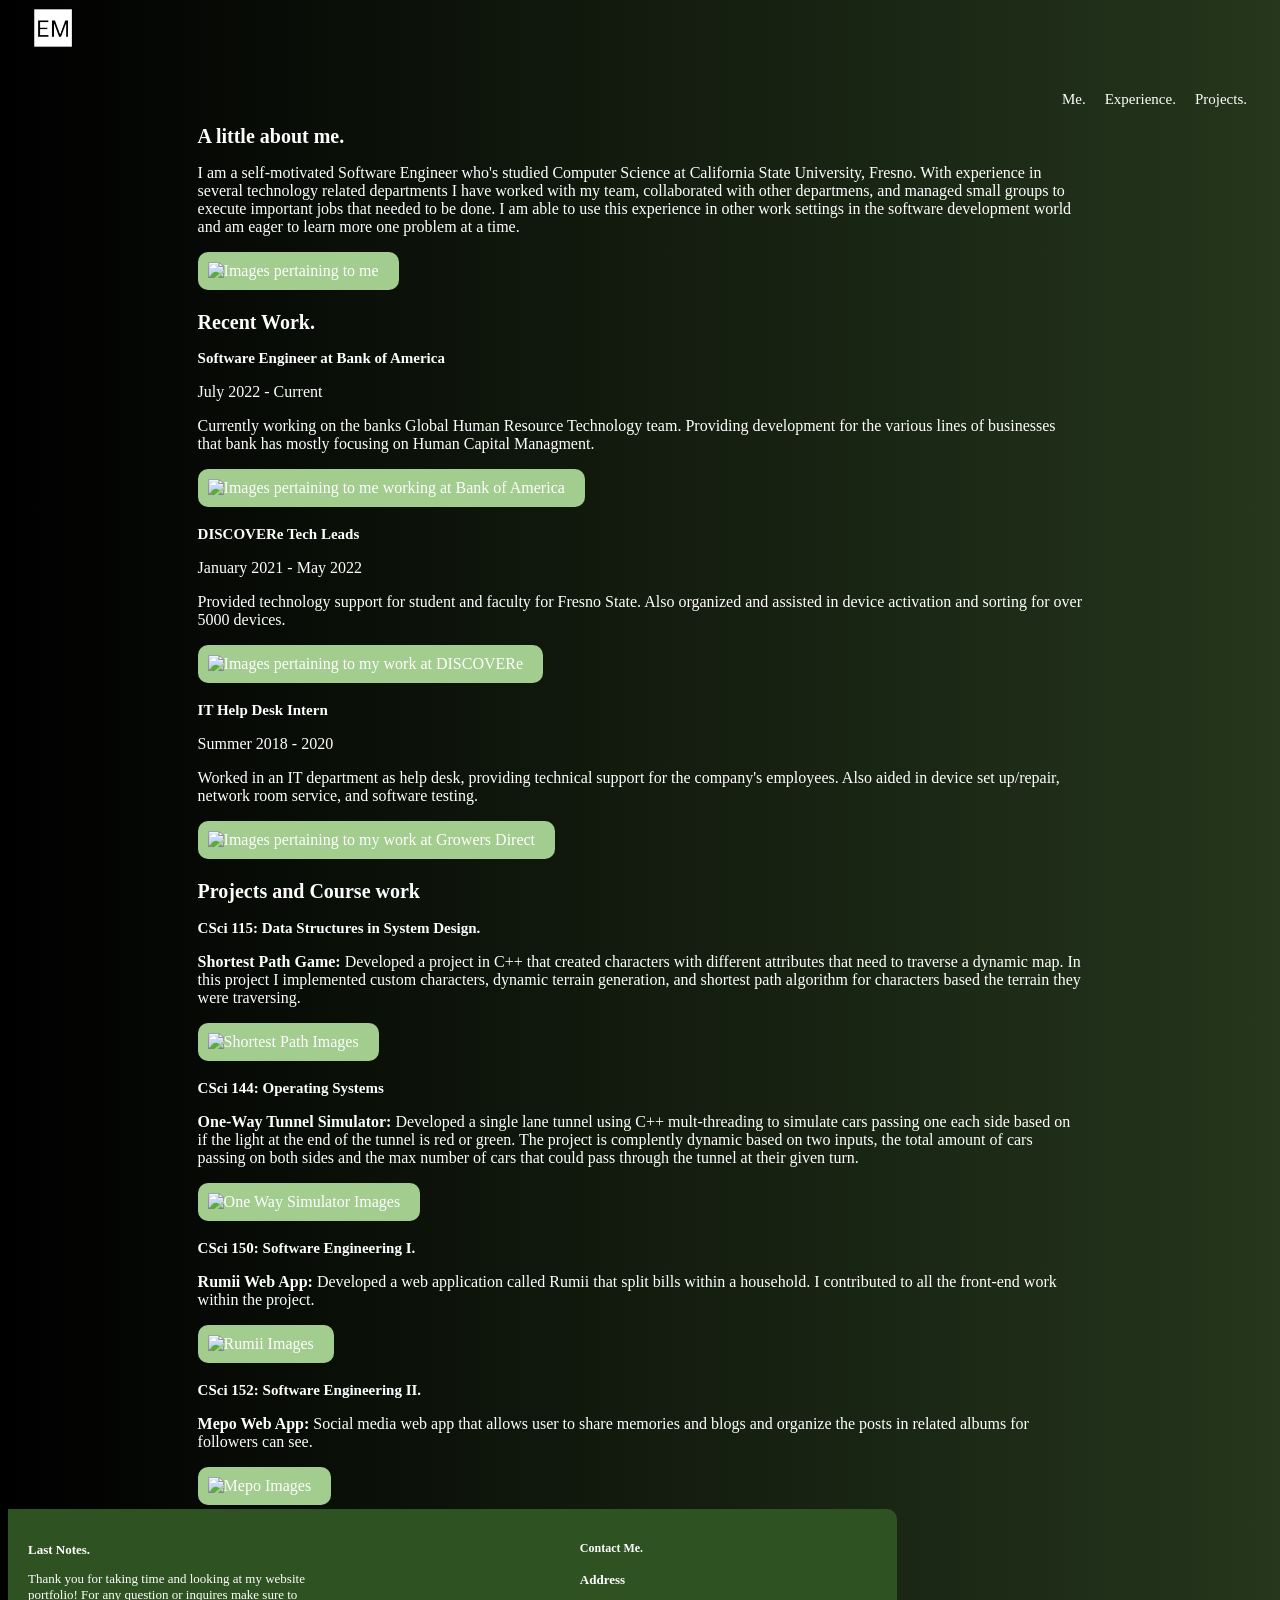
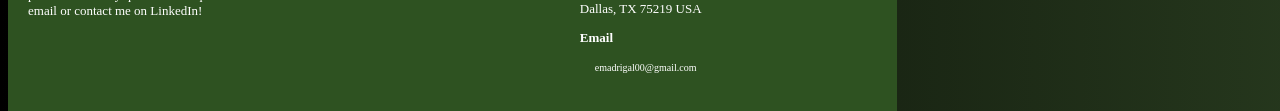
==== main.html @ a4c6789b "changing information and structure of the page" ====
<!Doctype HTML>
<html>
    <head>
        <link rel="stylesheet" href="mystyle.css">
    </head>

    <body>
        <!-- Header Portion w/ navigation-->
        <header>
            <img src = "images/EM.png" alt ="my logo"/>
            <!--    <h1>Evan Madrigal</h1>  -->
                <nav> 
                        <a href="me">Me.</a>
                        <a href="experience">Experience.</a>
                        <a href="projects">Projects.</a>
                </nav>     
        </header>
        <!-- Body of the page containing my prev/current job experience and projects-->
        <div class = "container">
            
            <section id = "me">
                <h2 > A little about me.</h2>
                <p>I am a self-motivated Software Engineer who's studied Computer Science at California State University, Fresno. With experience in several technology related departments I have
                    worked with my team, collaborated with other departmens, and managed small groups to execute important jobs that needed to be done. I am able to use
                    this experience in other work settings in the software development world and am eager to learn more one problem at a time.
                 </p>
                 <div class="image-container">
                    <img src="" alt="Images pertaining to me">
                </div>
            </section>

            <section id = "experience">
                <h2> Recent Work. </h2>
                    <h3>Software Engineer at Bank of America</h3>
                    <p>July 2022 - Current</p>
                    <p> Currently working on the banks Global Human Resource Technology team. Providing development for the various lines of businesses that bank has mostly focusing on 
                            Human Capital Managment.  </p>

                    <div class="image-container">
                        <img src="" alt="Images pertaining to me working at Bank of America">
                    </div>

                    <h3>DISCOVERe Tech Leads</h3>
                    <p>January 2021 - May 2022</p>
                    <p>Provided technology support for student and faculty for Fresno State. Also organized and assisted in device activation and sorting for over 5000 devices.</p>
                    <div class="image-container">
                        <img src="" alt="Images pertaining to my work at DISCOVERe">
                    </div>

                    <h3>IT Help Desk Intern</h3>
                    <p>Summer 2018 - 2020</p>
                    <p>Worked in an IT department as help desk, providing technical support for the company's employees. Also aided in device set up/repair, network room service, and software testing.</p>
                    <div class="image-container">
                        <img src="" alt="Images pertaining to my work at Growers Direct">
                    </div>
                </ul>
            </section>

            <section id = "projects">
                <h2> Projects and Course work</h2>
                <section> 
                    <h3>CSci 115: Data Structures in System Design.</h3>
                    <p><strong>Shortest Path Game:</strong> Developed a project in C++ that created characters with different attributes that need to traverse a dynamic map.
                    In this project I implemented custom characters, dynamic terrain generation, and shortest path algorithm for characters based
                    the terrain they were traversing.</p>
                    <div class="image-container">
                        <img src="" alt="Shortest Path Images">
                    </div>
                </section>

                <section>
                    <h3>CSci 144: Operating Systems</h3>
                    <p> <strong>One-Way Tunnel Simulator:</strong> Developed a single lane tunnel using C++ mult-threading to simulate cars passing one each side based on if the light at the end of
                    the tunnel is red or green. The project is complently dynamic based on two inputs, the total amount of cars passing on both sides
                    and the max number of cars that could pass through the tunnel at their given turn.</p>
                    <div class="image-container">
                        <img src="" alt="One Way Simulator Images">
                    </div>
                </section>

                <section>
                    <h3>CSci 150: Software Engineering I.</h3>
                    <p><strong>Rumii Web App:</strong> Developed a web application called Rumii that split bills within a household. I contributed to all the front-end work within the project.</p>
                    <div class="image-container">
                        <img src="" alt="Rumii Images">
                    </div>
                </section>
                
                <section> 
                    <h3>CSci 152: Software Engineering II.</h3>
                    <p><strong>Mepo Web App:</strong> Social media web app that allows user to share memories and blogs and organize the posts in related albums for followers can see.</p>
                    <div class="image-container">
                        <img src="" alt="Mepo Images">  
                    </div>
                </section>
            </section>

        </div>
        <!-- Footer section containing last notes and my ways of contacts -->
        <footer>
            <section class = "footer-info">
                <h3 style="font-size: 13px;">Last Notes.</h3>
                <p style="font-size: 13px;"> Thank you for taking time and looking at my website portfolio! For any question or inquires make sure to email or contact me on LinkedIn!</p>
            </section>

            <section class = "footer-info">
                <h3  style="font-size: 12px;">Contact Me.</h3>
                <dl>
                    <p style="font-size: 13px;"><strong>Address</strong></p>
                    <p style="font-size: 13px;">Dallas, TX 75219 USA</p>
                    <p style="font-size: 13px;"><strong>Email</strong></p>
                    <p style="font-size: 13px;"><a style="font-size: 10px;" href="#">emadrigal00@gmail.com</a></p>
                </dl>
                <!--
                    <ul class="icons">
                    <li><a href="#" class="icon brands fa-github alt"><span class="label">GitHub</span></a></li>
                    <li><a href="#" class="icon brands fa-linkedin alt"><span class="label">LinkedIn</span></a></li>
                    </ul>
                 -->   
            </section>
        </footer>
    </body>
</html>
---- mystyle.css ----
h1
{
    
    font-family: Georgia, 'Times New Roman', Times;
    font-size: 30px;
    font-weight: 100;
    
    display: inline-block;
    margin: 0;
    text-align: center;
}

h2
{
    font-size: 20px;
}

h3
{
    font-size: 15px;
}

header
{
    padding-left: 25px;
    padding-right: 25px; 
    display: flex;
    height: 100px;
}

.container
{
    width: 70%;
    margin: 0 auto;
}

img
{
    height: 40px;
    width: 40px;
    
    float: left;
    margin-right: 10px;
}

body {
    background: linear-gradient(to right, black, #4A6D39);
    background-size: 200% 100%;
    color: white;
    font-family: Georgia, 'Times New Roman', Times, serif;

    /*animation: gradient 10s ease infinite;*/
  }

@keyframes gradient {
    0% {
      background-position: 0% 50%;
    }
    50% {
      background-position: 100% 50%;
    }
    100% {
      background-position: 0% 50%;
    }
  }
a
{
    margin-left: 15px;
    text-decoration: none;
    font-size: 15px;
    color: white;
}

footer {
    display: flex;
    justify-content: space-between;
    background-color: #2E5221;
    padding: 20px;
    border-radius: 0 10px 0 0;
    float: left;

  }

nav
{
    float: right;
    margin-left: auto;
    margin-top: auto;
}

.footer-info{
    width: 35%;
}

.image-container {
  background-color: #A2CD8F;
  padding: 10px;
  display: inline-block;
  border-radius: 10px;
}

.image-container img {
  display: block;
  width: 100%;
  height: auto;
}


dt, dd{
    font-size: 10px;
}
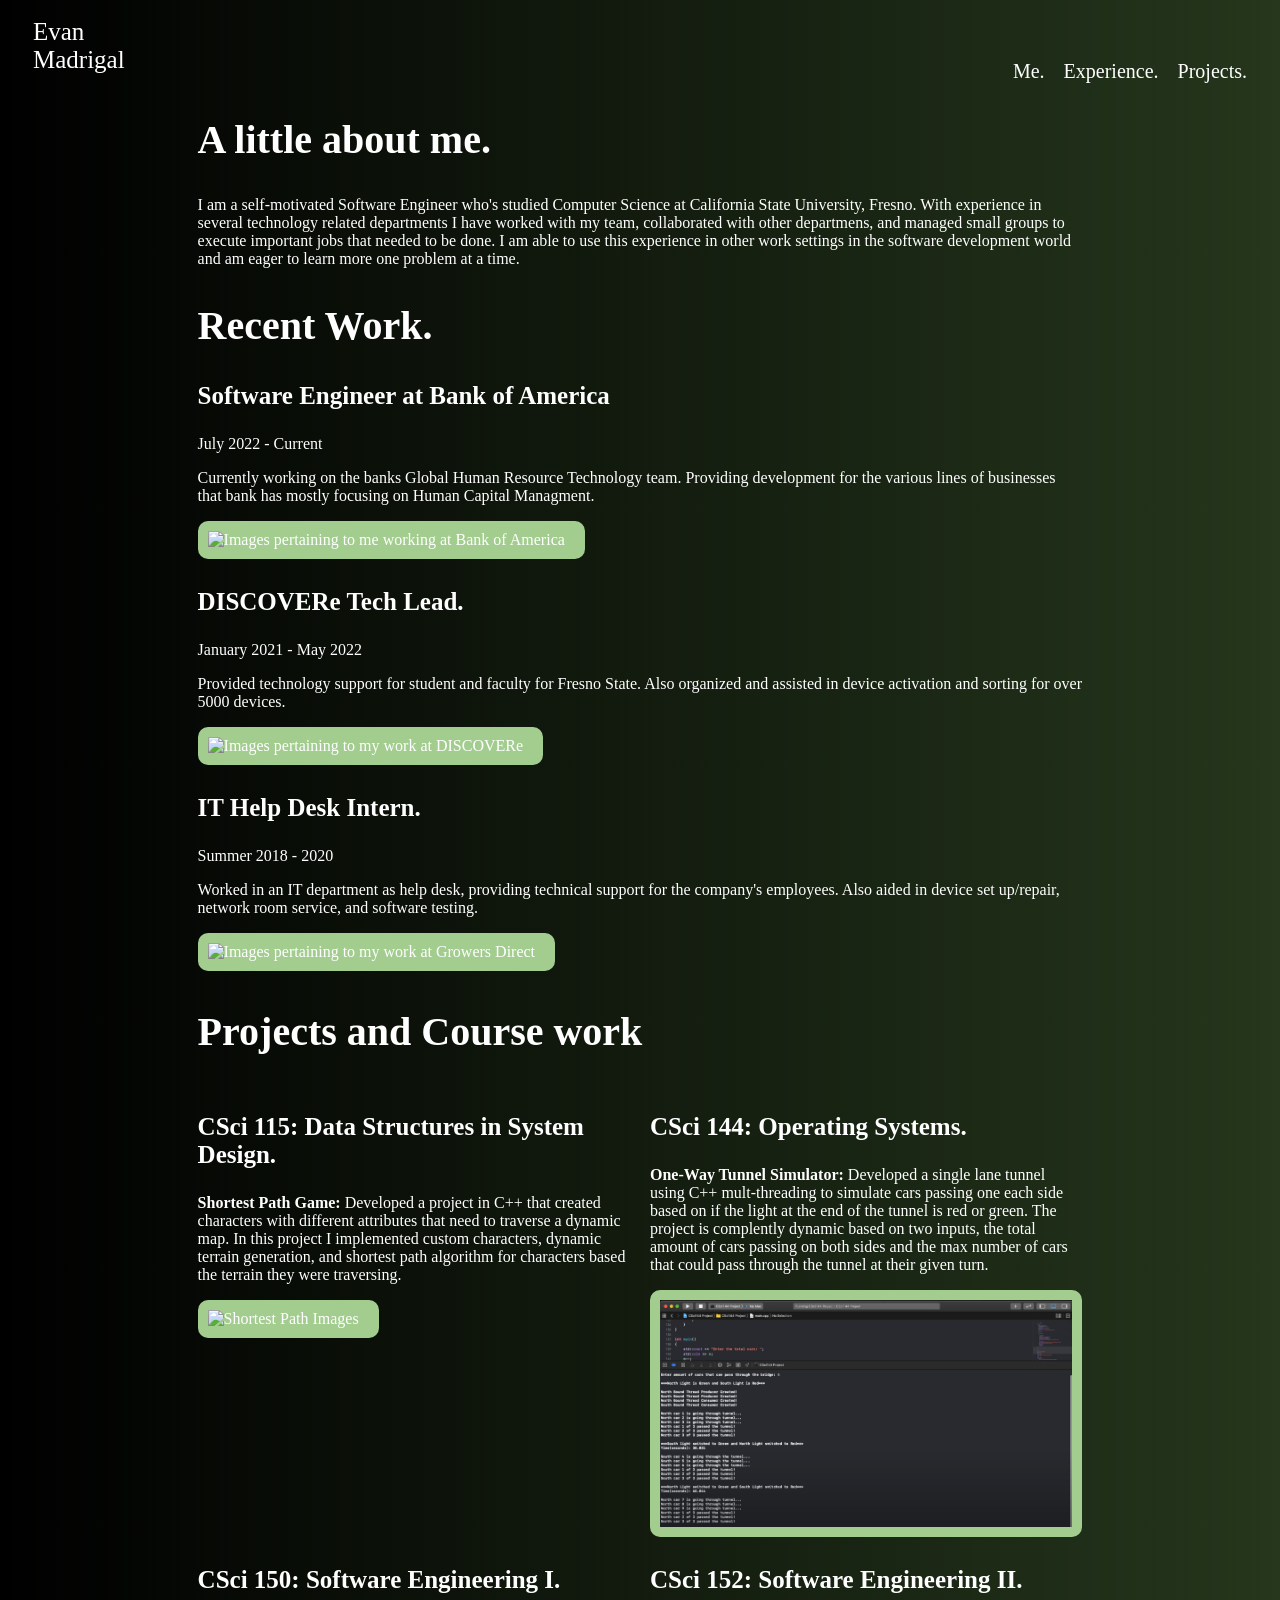
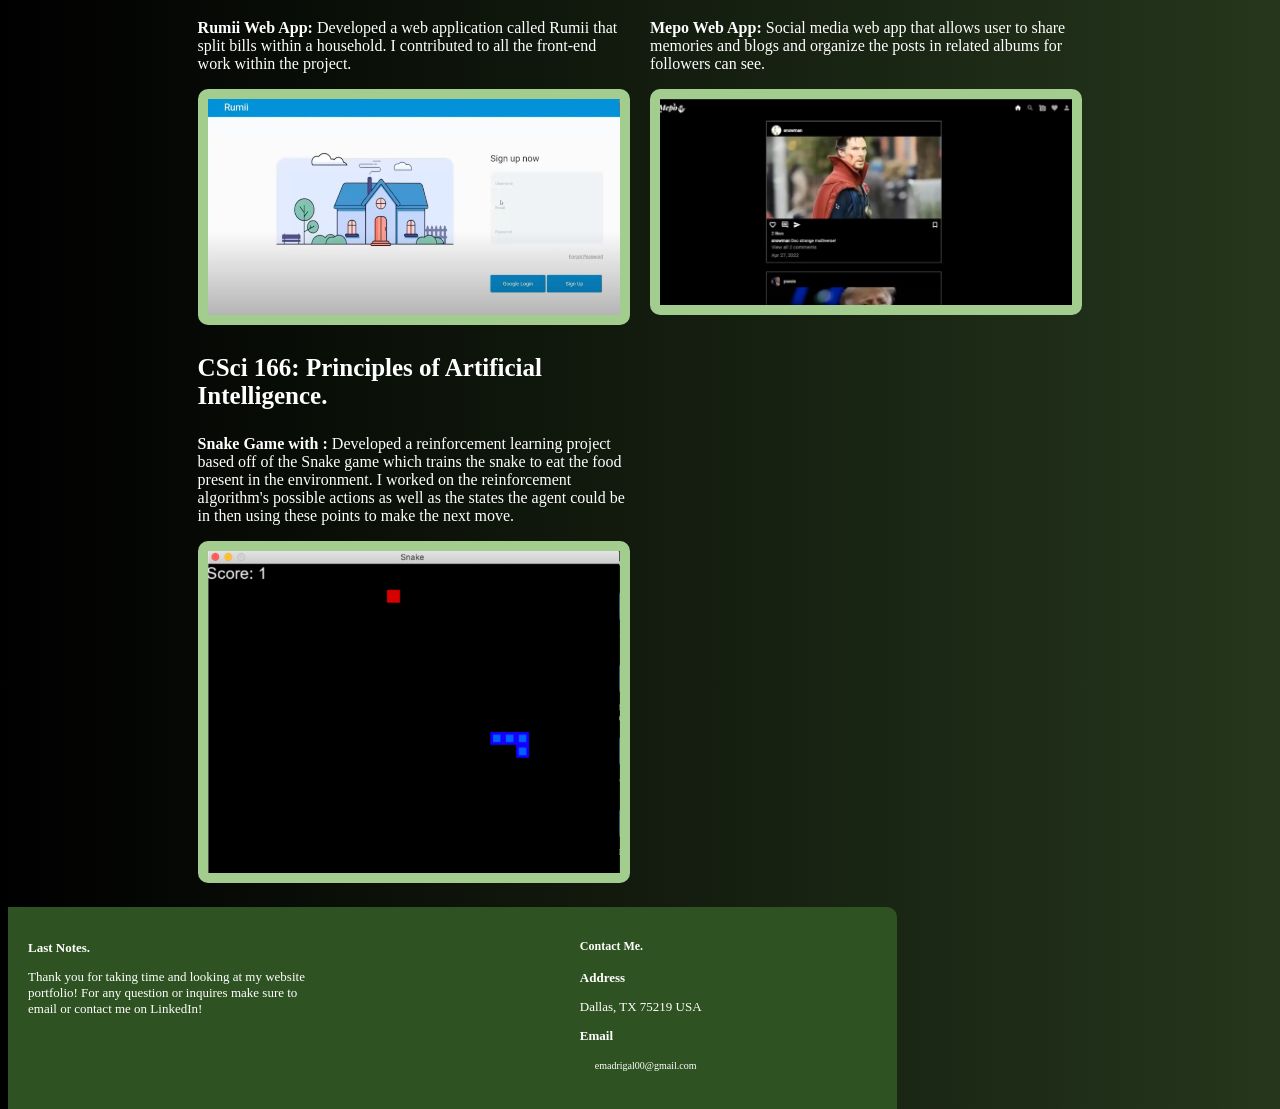
==== commit 75b9fe73: "Restructed and added images also fixed the header and footer" ====
--- a/main.html
+++ b/main.html
@@ -7,7 +7,10 @@
     <body>
         <!-- Header Portion w/ navigation-->
         <header>
-            <img src = "images/EM.png" alt ="my logo"/>
+            <div class="name-Header">
+                <h1 class="first-name">Evan</h1>
+                <h1 class="last-name">Madrigal</h1>
+            </div>
             <!--    <h1>Evan Madrigal</h1>  -->
                 <nav> 
                         <a href="me">Me.</a>
@@ -24,9 +27,11 @@
                     worked with my team, collaborated with other departmens, and managed small groups to execute important jobs that needed to be done. I am able to use
                     this experience in other work settings in the software development world and am eager to learn more one problem at a time.
                  </p>
+                 <!--
                  <div class="image-container">
                     <img src="" alt="Images pertaining to me">
                 </div>
+                -->
             </section>
 
             <section id = "experience">
@@ -40,14 +45,14 @@
                         <img src="" alt="Images pertaining to me working at Bank of America">
                     </div>
 
-                    <h3>DISCOVERe Tech Leads</h3>
+                    <h3>DISCOVERe Tech Lead.</h3>
                     <p>January 2021 - May 2022</p>
                     <p>Provided technology support for student and faculty for Fresno State. Also organized and assisted in device activation and sorting for over 5000 devices.</p>
                     <div class="image-container">
                         <img src="" alt="Images pertaining to my work at DISCOVERe">
                     </div>
 
-                    <h3>IT Help Desk Intern</h3>
+                    <h3>IT Help Desk Intern.</h3>
                     <p>Summer 2018 - 2020</p>
                     <p>Worked in an IT department as help desk, providing technical support for the company's employees. Also aided in device set up/repair, network room service, and software testing.</p>
                     <div class="image-container">
@@ -58,41 +63,64 @@
 
             <section id = "projects">
                 <h2> Projects and Course work</h2>
-                <section> 
-                    <h3>CSci 115: Data Structures in System Design.</h3>
-                    <p><strong>Shortest Path Game:</strong> Developed a project in C++ that created characters with different attributes that need to traverse a dynamic map.
-                    In this project I implemented custom characters, dynamic terrain generation, and shortest path algorithm for characters based
-                    the terrain they were traversing.</p>
-                    <div class="image-container">
-                        <img src="" alt="Shortest Path Images">
-                    </div>
-                </section>
 
-                <section>
-                    <h3>CSci 144: Operating Systems</h3>
-                    <p> <strong>One-Way Tunnel Simulator:</strong> Developed a single lane tunnel using C++ mult-threading to simulate cars passing one each side based on if the light at the end of
-                    the tunnel is red or green. The project is complently dynamic based on two inputs, the total amount of cars passing on both sides
-                    and the max number of cars that could pass through the tunnel at their given turn.</p>
-                    <div class="image-container">
-                        <img src="" alt="One Way Simulator Images">
-                    </div>
-                </section>
+                <div class = "sec-Container"> 
+                    <section class = "left-Sec"> 
+                        <h3>CSci 115: Data Structures in System Design.</h3>
+                        <p><strong>Shortest Path Game:</strong> Developed a project in C++ that created characters with different attributes that need to traverse a dynamic map.
+                        In this project I implemented custom characters, dynamic terrain generation, and shortest path algorithm for characters based
+                        the terrain they were traversing.</p>
+                        <div class="image-container">
+                            <img src="images/115ShortestPath.png" alt="Shortest Path Images">
+                        </div>
+                    </section>
 
-                <section>
-                    <h3>CSci 150: Software Engineering I.</h3>
-                    <p><strong>Rumii Web App:</strong> Developed a web application called Rumii that split bills within a household. I contributed to all the front-end work within the project.</p>
-                    <div class="image-container">
-                        <img src="" alt="Rumii Images">
-                    </div>
-                </section>
-                
-                <section> 
-                    <h3>CSci 152: Software Engineering II.</h3>
-                    <p><strong>Mepo Web App:</strong> Social media web app that allows user to share memories and blogs and organize the posts in related albums for followers can see.</p>
-                    <div class="image-container">
-                        <img src="" alt="Mepo Images">  
-                    </div>
-                </section>
+                    <section class = right-Sec>
+                        <h3>CSci 144: Operating Systems.</h3>
+                        <p> <strong>One-Way Tunnel Simulator:</strong> Developed a single lane tunnel using C++ mult-threading to simulate cars passing one each side based on if the light at the end of
+                        the tunnel is red or green. The project is complently dynamic based on two inputs, the total amount of cars passing on both sides
+                        and the max number of cars that could pass through the tunnel at their given turn.</p>
+                        <div class="image-container">
+                            <img src="images/144TrafficThread.png" alt="One Way Simulator Images">
+                        </div>
+                    </section>
+                </div>
+
+
+                <div class = "sec-Container">
+                    <section class = "left-Sec">
+                        <h3>CSci 150: Software Engineering I.</h3>
+                        <p><strong>Rumii Web App:</strong> Developed a web application called Rumii that split bills within a household. I contributed to all the front-end work within the project.</p>
+                        <div class="image-container">
+                            <img src="images/150RumiiWeb.png" alt="Rumii Images">
+                        </div>
+                    </section>
+                    
+                    <section class = "right-Sec"> 
+                        <h3>CSci 152: Software Engineering II.</h3>
+                        <p><strong>Mepo Web App:</strong> Social media web app that allows user to share memories and blogs and organize the posts in related albums for followers can see.</p>
+                        <div class="image-container">
+                            <img src="images/152MepoWeb.png" alt="Mepo Images">  
+                        </div>
+                    </section>
+                </div>
+
+
+                <div class = "sec-Container">
+                    <section class = "left-Sec">
+                        <h3>CSci 166: Principles of Artificial Intelligence.</h3>
+                        <p><strong>Snake Game with :</strong> Developed a reinforcement learning project based off of the Snake game which trains the snake to eat the food present in the environment. I worked on the reinforcement algorithm's possible actions as well as the states the agent could be in then using these points to make the next move. </p>
+                        <div class="image-container">
+                            <img src="images/166SnakeAI.png" alt="Rumii Images">
+                        </div>
+                    </section>
+
+                    <section class = "right-Sec"> 
+                        <h3></h3>
+                        <p><strong></strong> </p>
+                        
+                    </section>
+                </div>
             </section>
 
         </div>
--- a/mystyle.css
+++ b/mystyle.css
@@ -1,8 +1,63 @@
+/* Header/Background Info Code */
+header
+{
+    padding-left: 25px;
+    padding-right: 25px; 
+    display: flex;
+    height: 75px;
+}
+
+.name-Header {
+  display: flex;
+  flex-direction: column;
+  justify-content: center;
+  align-items: flex-start;
+}
+
+.first-name {
+  margin: 0;
+}
+
+.last-name {
+  margin: 0;
+}
+
+a
+{
+    margin-left: 15px;
+    text-decoration: none;
+    font-size: 20px;
+    color: white;
+}
+
+nav
+{
+    float: right;
+    margin-left: auto;
+    margin-top: auto;
+}
+
+footer {
+  display: flex;
+  justify-content: space-between;
+  background-color: #2E5221;
+  padding: 20px;
+  margin-top: 20px;
+  border-radius: 0 10px 0 0;
+  float: left;
+
+}
+
+.footer-info{
+  width: 35%;
+}
+
+/* Heading Titles Code */
 h1
 {
     
     font-family: Georgia, 'Times New Roman', Times;
-    font-size: 30px;
+    font-size: 25px;
     font-weight: 100;
     
     display: inline-block;
@@ -12,28 +67,43 @@
 
 h2
 {
-    font-size: 20px;
+    font-size: 40px;
 }
 
 h3
 {
-    font-size: 15px;
+    font-size: 25px;
 }
 
-header
-{
-    padding-left: 25px;
-    padding-right: 25px; 
-    display: flex;
-    height: 100px;
-}
-
+/*Container and Section Code */
 .container
 {
     width: 70%;
     margin: 0 auto;
 }
 
+.sec-Container
+{
+  display: flex;
+  align-items: stretch;
+}
+
+.left-Sec {
+  float: left;
+  width: 50%;
+  flex: 1;
+  margin-right: 10px;
+}
+
+.right-Sec {
+  float: right;
+  width: 50%;
+  flex: 1;
+  margin-left: 10px;
+}
+
+
+/* Image Code*/
 img
 {
     height: 40px;
@@ -43,6 +113,20 @@
     margin-right: 10px;
 }
 
+.image-container {
+  background-color: #A2CD8F;
+  padding: 10px;
+  display: inline-block;
+  border-radius: 10px;
+}
+
+.image-container img {
+  display: block;
+  width: 100%;
+  height: auto;
+}
+
+/*background Code */
 body {
     background: linear-gradient(to right, black, #4A6D39);
     background-size: 200% 100%;
@@ -63,49 +147,3 @@
       background-position: 0% 50%;
     }
   }
-a
-{
-    margin-left: 15px;
-    text-decoration: none;
-    font-size: 15px;
-    color: white;
-}
-
-footer {
-    display: flex;
-    justify-content: space-between;
-    background-color: #2E5221;
-    padding: 20px;
-    border-radius: 0 10px 0 0;
-    float: left;
-
-  }
-
-nav
-{
-    float: right;
-    margin-left: auto;
-    margin-top: auto;
-}
-
-.footer-info{
-    width: 35%;
-}
-
-.image-container {
-  background-color: #A2CD8F;
-  padding: 10px;
-  display: inline-block;
-  border-radius: 10px;
-}
-
-.image-container img {
-  display: block;
-  width: 100%;
-  height: auto;
-}
-
-
-dt, dd{
-    font-size: 10px;
-}
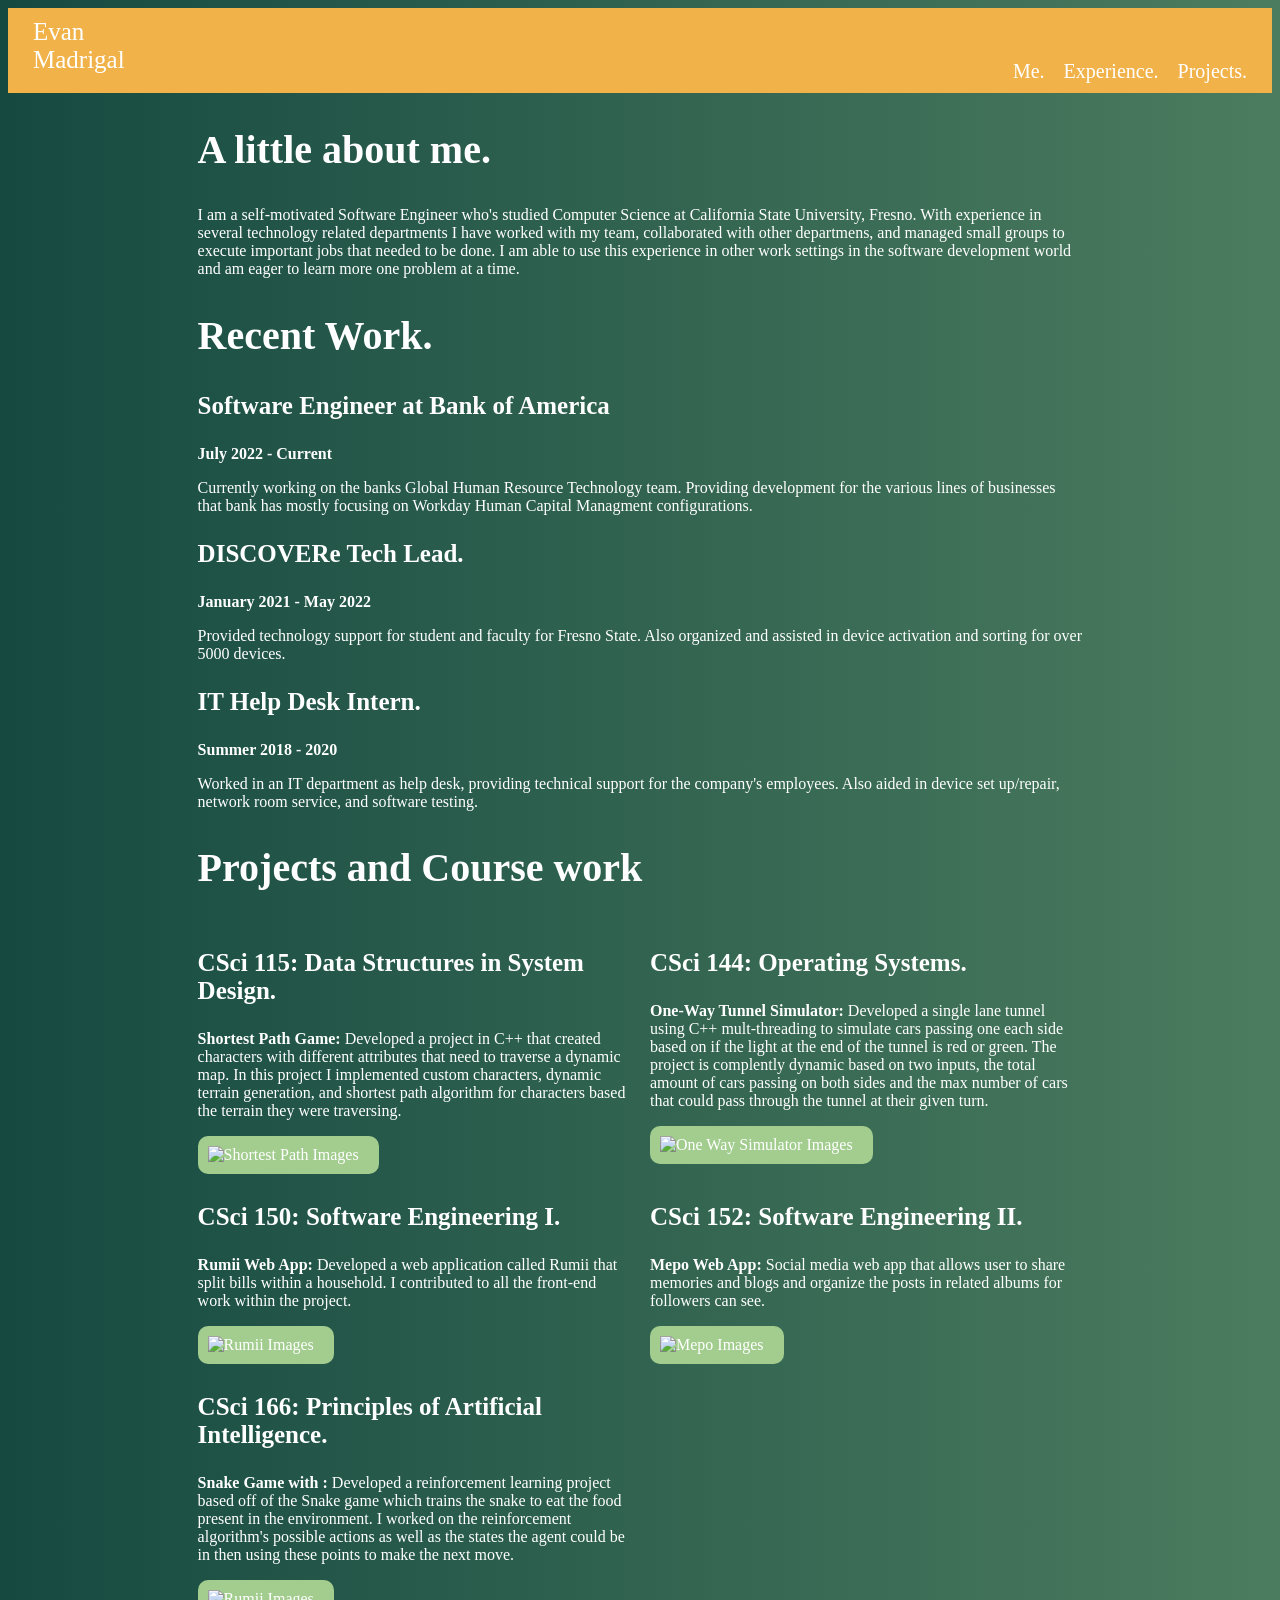
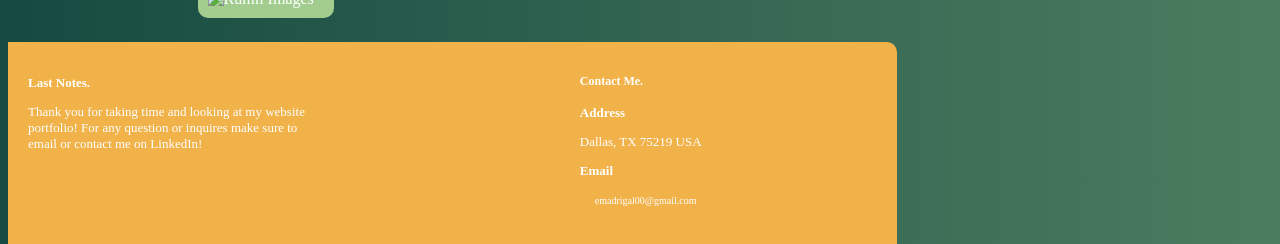
==== commit ca65913e: "Site Changes/Files changes" ====
--- a/main.html
+++ b/main.html
@@ -37,28 +37,18 @@
             <section id = "experience">
                 <h2> Recent Work. </h2>
                     <h3>Software Engineer at Bank of America</h3>
-                    <p>July 2022 - Current</p>
+                    <p><strong> July 2022 - Current</strong></p>
                     <p> Currently working on the banks Global Human Resource Technology team. Providing development for the various lines of businesses that bank has mostly focusing on 
-                            Human Capital Managment.  </p>
-
-                    <div class="image-container">
-                        <img src="" alt="Images pertaining to me working at Bank of America">
-                    </div>
+                    Workday Human Capital Managment configurations.  </p>
+        
 
                     <h3>DISCOVERe Tech Lead.</h3>
-                    <p>January 2021 - May 2022</p>
+                    <p><strong> January 2021 - May 2022 </strong></p>
                     <p>Provided technology support for student and faculty for Fresno State. Also organized and assisted in device activation and sorting for over 5000 devices.</p>
-                    <div class="image-container">
-                        <img src="" alt="Images pertaining to my work at DISCOVERe">
-                    </div>
-
+                
                     <h3>IT Help Desk Intern.</h3>
-                    <p>Summer 2018 - 2020</p>
+                    <p><strong> Summer 2018 - 2020 </strong></p>
                     <p>Worked in an IT department as help desk, providing technical support for the company's employees. Also aided in device set up/repair, network room service, and software testing.</p>
-                    <div class="image-container">
-                        <img src="" alt="Images pertaining to my work at Growers Direct">
-                    </div>
-                </ul>
             </section>
 
             <section id = "projects">
--- a/mystyle.css
+++ b/mystyle.css
@@ -5,6 +5,8 @@
     padding-right: 25px; 
     display: flex;
     height: 75px;
+    background-color: #F1B24A;
+    padding-bottom: 10px;
 }
 
 .name-Header {
@@ -40,7 +42,7 @@
 footer {
   display: flex;
   justify-content: space-between;
-  background-color: #2E5221;
+  background-color: #F1B24A;
   padding: 20px;
   margin-top: 20px;
   border-radius: 0 10px 0 0;
@@ -128,8 +130,8 @@
 
 /*background Code */
 body {
-    background: linear-gradient(to right, black, #4A6D39);
-    background-size: 200% 100%;
+    background: linear-gradient(to right, #164A41, #9DC88D);
+    background-size: 250% 100%;
     color: white;
     font-family: Georgia, 'Times New Roman', Times, serif;
 
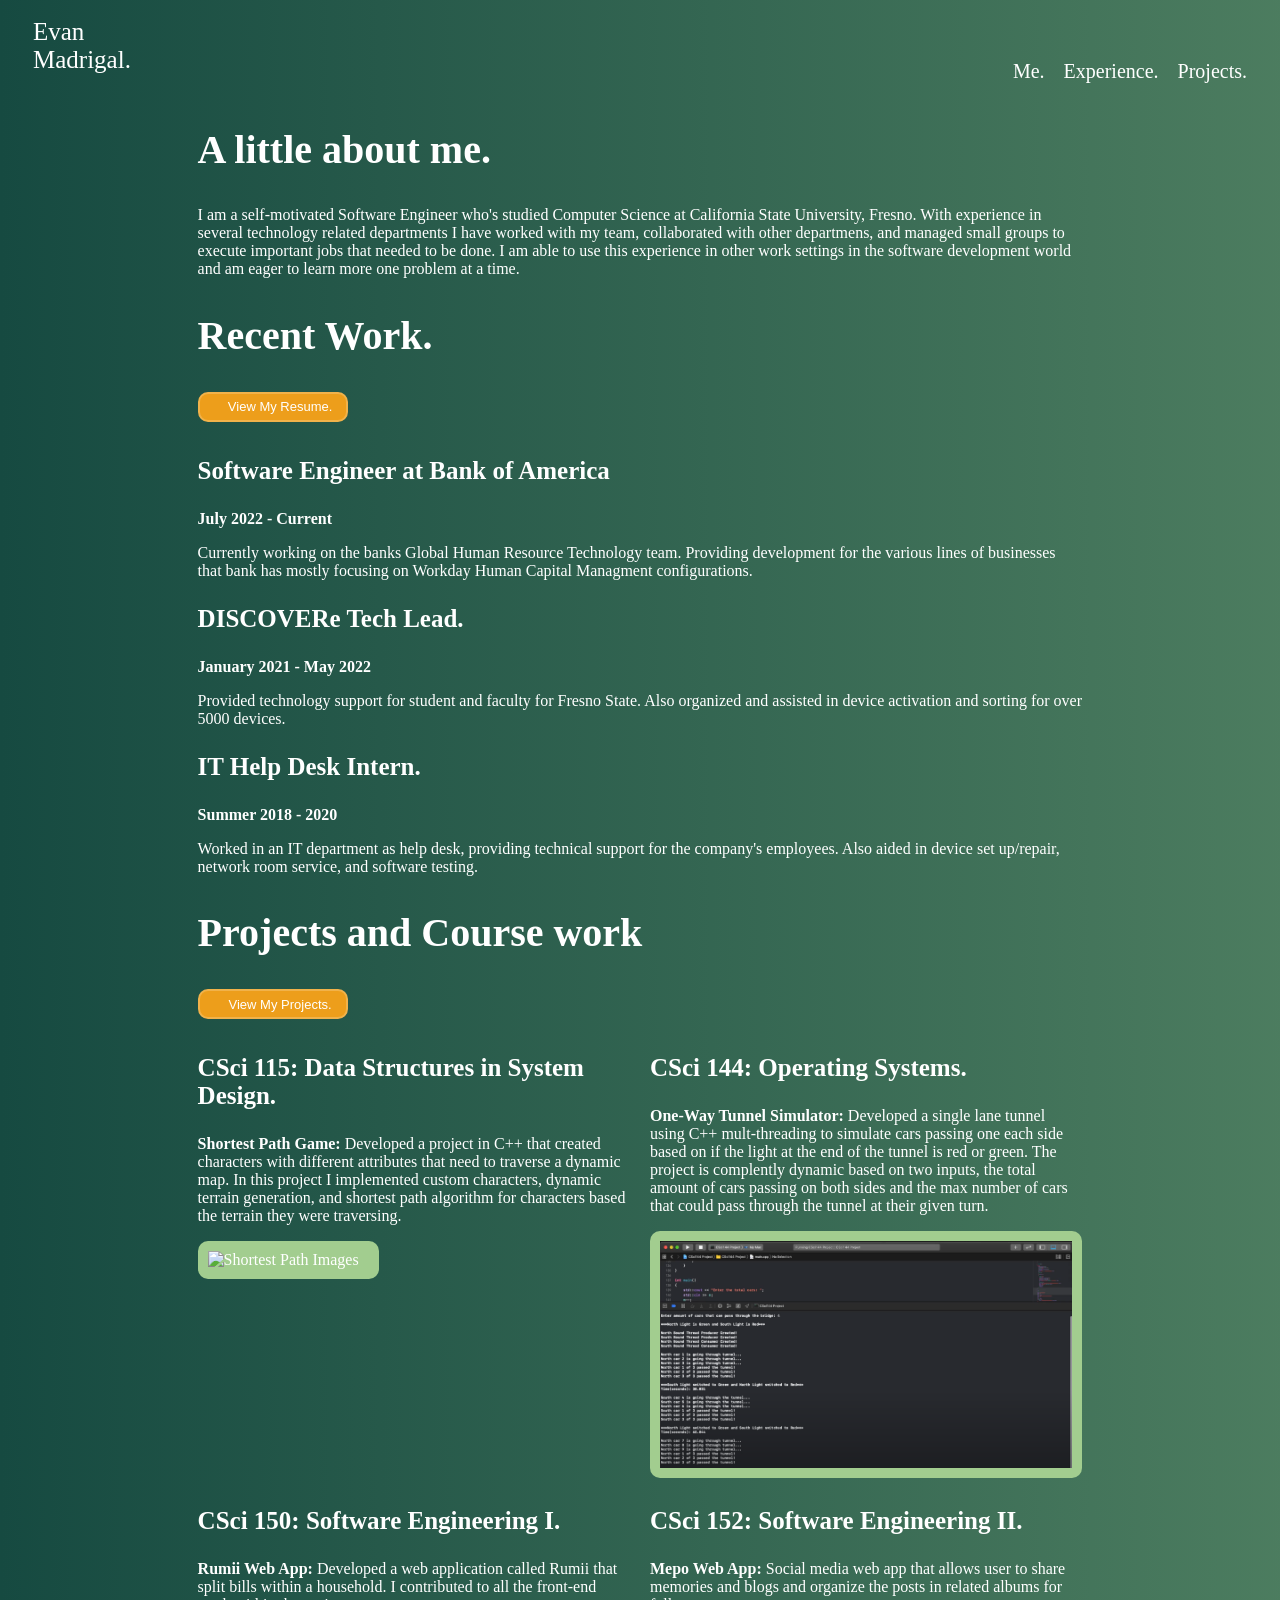
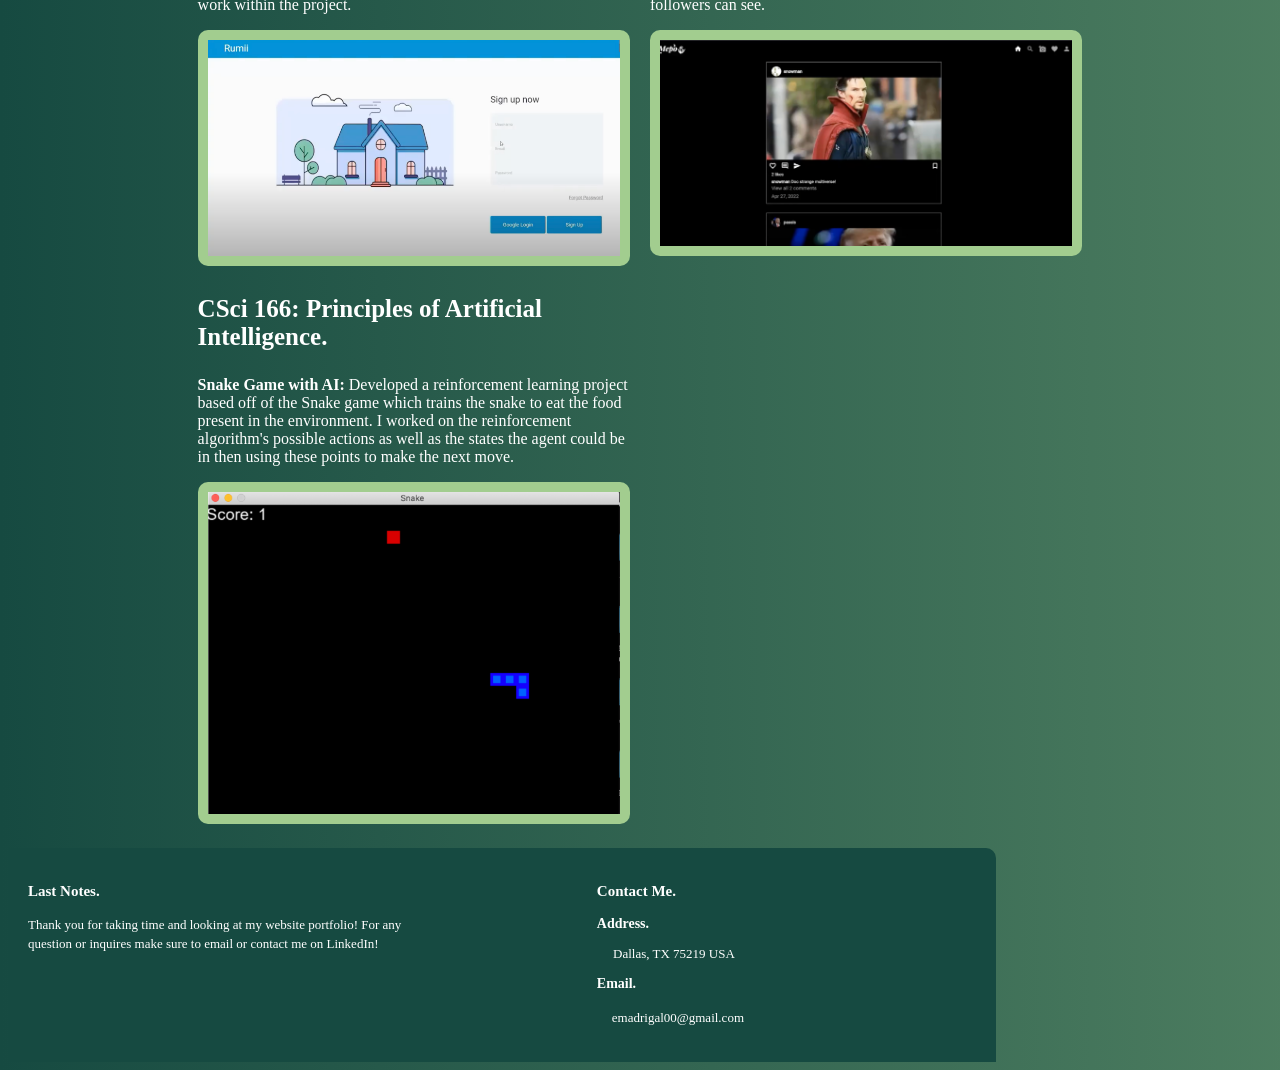
==== commit bb5764bb: "Updated files" ====
--- a/main.html
+++ b/main.html
@@ -2,21 +2,22 @@
 <html>
     <head>
         <link rel="stylesheet" href="mystyle.css">
-    </head>
+        <script src="https://kit.fontawesome.com/5361e85962.js" crossorigin="anonymous"></script>    </head>
 
     <body>
         <!-- Header Portion w/ navigation-->
         <header>
             <div class="name-Header">
                 <h1 class="first-name">Evan</h1>
-                <h1 class="last-name">Madrigal</h1>
+                <h1 class="last-name">Madrigal.</h1>
             </div>
-            <!--    <h1>Evan Madrigal</h1>  -->
                 <nav> 
-                        <a href="me">Me.</a>
-                        <a href="experience">Experience.</a>
-                        <a href="projects">Projects.</a>
-                </nav>     
+                    <div class = "nav-Header"> 
+                        <a href="#me">Me.</a>
+                        <a href="#experience">Experience.</a>
+                        <a href="#projects">Projects.</a>
+                    </div>
+                </nav> 
         </header>
         <!-- Body of the page containing my prev/current job experience and projects-->
         <div class = "container">
@@ -36,6 +37,8 @@
 
             <section id = "experience">
                 <h2> Recent Work. </h2>
+                <button> <a style="font-size: 13px;" href="yourfile.pdf" download> View My Resume.</a> </button>
+
                     <h3>Software Engineer at Bank of America</h3>
                     <p><strong> July 2022 - Current</strong></p>
                     <p> Currently working on the banks Global Human Resource Technology team. Providing development for the various lines of businesses that bank has mostly focusing on 
@@ -53,7 +56,7 @@
 
             <section id = "projects">
                 <h2> Projects and Course work</h2>
-
+                <button> <a href="https://github.com/EvanMadrigal" style="font-size: 13px;">View My Projects.</a> </button>
                 <div class = "sec-Container"> 
                     <section class = "left-Sec"> 
                         <h3>CSci 115: Data Structures in System Design.</h3>
@@ -99,7 +102,7 @@
                 <div class = "sec-Container">
                     <section class = "left-Sec">
                         <h3>CSci 166: Principles of Artificial Intelligence.</h3>
-                        <p><strong>Snake Game with :</strong> Developed a reinforcement learning project based off of the Snake game which trains the snake to eat the food present in the environment. I worked on the reinforcement algorithm's possible actions as well as the states the agent could be in then using these points to make the next move. </p>
+                        <p><strong>Snake Game with AI:</strong> Developed a reinforcement learning project based off of the Snake game which trains the snake to eat the food present in the environment. I worked on the reinforcement algorithm's possible actions as well as the states the agent could be in then using these points to make the next move. </p>
                         <div class="image-container">
                             <img src="images/166SnakeAI.png" alt="Rumii Images">
                         </div>
@@ -117,24 +120,21 @@
         <!-- Footer section containing last notes and my ways of contacts -->
         <footer>
             <section class = "footer-info">
-                <h3 style="font-size: 13px;">Last Notes.</h3>
-                <p style="font-size: 13px;"> Thank you for taking time and looking at my website portfolio! For any question or inquires make sure to email or contact me on LinkedIn!</p>
+                <h3 style="font-size: 15px;">Last Notes.</h3>
+                <p style="font-size: 13px; line-height: 1.5em;"> Thank you for taking time and looking at my website portfolio! For any question or inquires make sure to email or contact me on LinkedIn!</p>
+               <a href="https://www.linkedin.com/in/evanmadrigal/"><i class="fa-brands fa-linkedin"></i> </a> 
+                <a href="https://github.com/EvanMadrigal"><i class="fa-brands fa-github"></i></a>
             </section>
 
             <section class = "footer-info">
-                <h3  style="font-size: 12px;">Contact Me.</h3>
+                <h3  style="font-size: 15px;">Contact Me.</h3>
                 <dl>
-                    <p style="font-size: 13px;"><strong>Address</strong></p>
-                    <p style="font-size: 13px;">Dallas, TX 75219 USA</p>
-                    <p style="font-size: 13px;"><strong>Email</strong></p>
-                    <p style="font-size: 13px;"><a style="font-size: 10px;" href="#">emadrigal00@gmail.com</a></p>
+                    <p style="font-size: 14px;"><strong>Address.</strong></p>
+                    <p style="font-size: 13px;">&nbsp;&nbsp;&nbsp;&nbsp;&nbsp;Dallas, TX 75219 USA</p>
+                    <p style="font-size: 14px;"><strong>Email.</strong></p>
+                    <p><a style="font-size: 13px;" href="#">emadrigal00@gmail.com</a></p>
                 </dl>
-                <!--
-                    <ul class="icons">
-                    <li><a href="#" class="icon brands fa-github alt"><span class="label">GitHub</span></a></li>
-                    <li><a href="#" class="icon brands fa-linkedin alt"><span class="label">LinkedIn</span></a></li>
-                    </ul>
-                 -->   
+              
             </section>
         </footer>
     </body>
--- a/mystyle.css
+++ b/mystyle.css
@@ -5,9 +5,9 @@
     padding-right: 25px; 
     display: flex;
     height: 75px;
-    background-color: #F1B24A;
     padding-bottom: 10px;
 }
+
 
 .name-Header {
   display: flex;
@@ -39,19 +39,44 @@
     margin-top: auto;
 }
 
+nav a:hover {
+  text-decoration: underline;
+  color: #F1B24A;
+}
+
+.nav-header
+{
+background-color: #164A41;
+}
+
 footer {
   display: flex;
   justify-content: space-between;
-  background-color: #F1B24A;
+  background-color: #164A41;
   padding: 20px;
   margin-top: 20px;
   border-radius: 0 10px 0 0;
-  float: left;
-
+  width: 75%;
 }
 
 .footer-info{
-  width: 35%;
+  width: 40%;
+}
+
+.footer-social
+{
+  background-color: #9DC88D;
+}
+
+.fa-linkedin
+{
+font-size: 24px;
+}
+.fa-github
+{
+  font-size: 24px;
+  margin-left: 10px;
+
 }
 
 /* Heading Titles Code */
@@ -77,6 +102,22 @@
     font-size: 25px;
 }
 
+/* Button Code*/
+button{
+  margin-bottom: 10px;
+  background-color: #ED9E1B;
+  color: white;
+  border: 2px solid #F1B24A;
+  transition: background-color 0.5s;
+  border-radius: 10px;
+  width: 150px;
+  height: 30px;
+}
+
+button:hover
+{
+  background-color: #F1B24A;
+}
 /*Container and Section Code */
 .container
 {
@@ -135,6 +176,7 @@
     color: white;
     font-family: Georgia, 'Times New Roman', Times, serif;
 
+  
     /*animation: gradient 10s ease infinite;*/
   }
 
@@ -149,3 +191,4 @@
       background-position: 0% 50%;
     }
   }
+
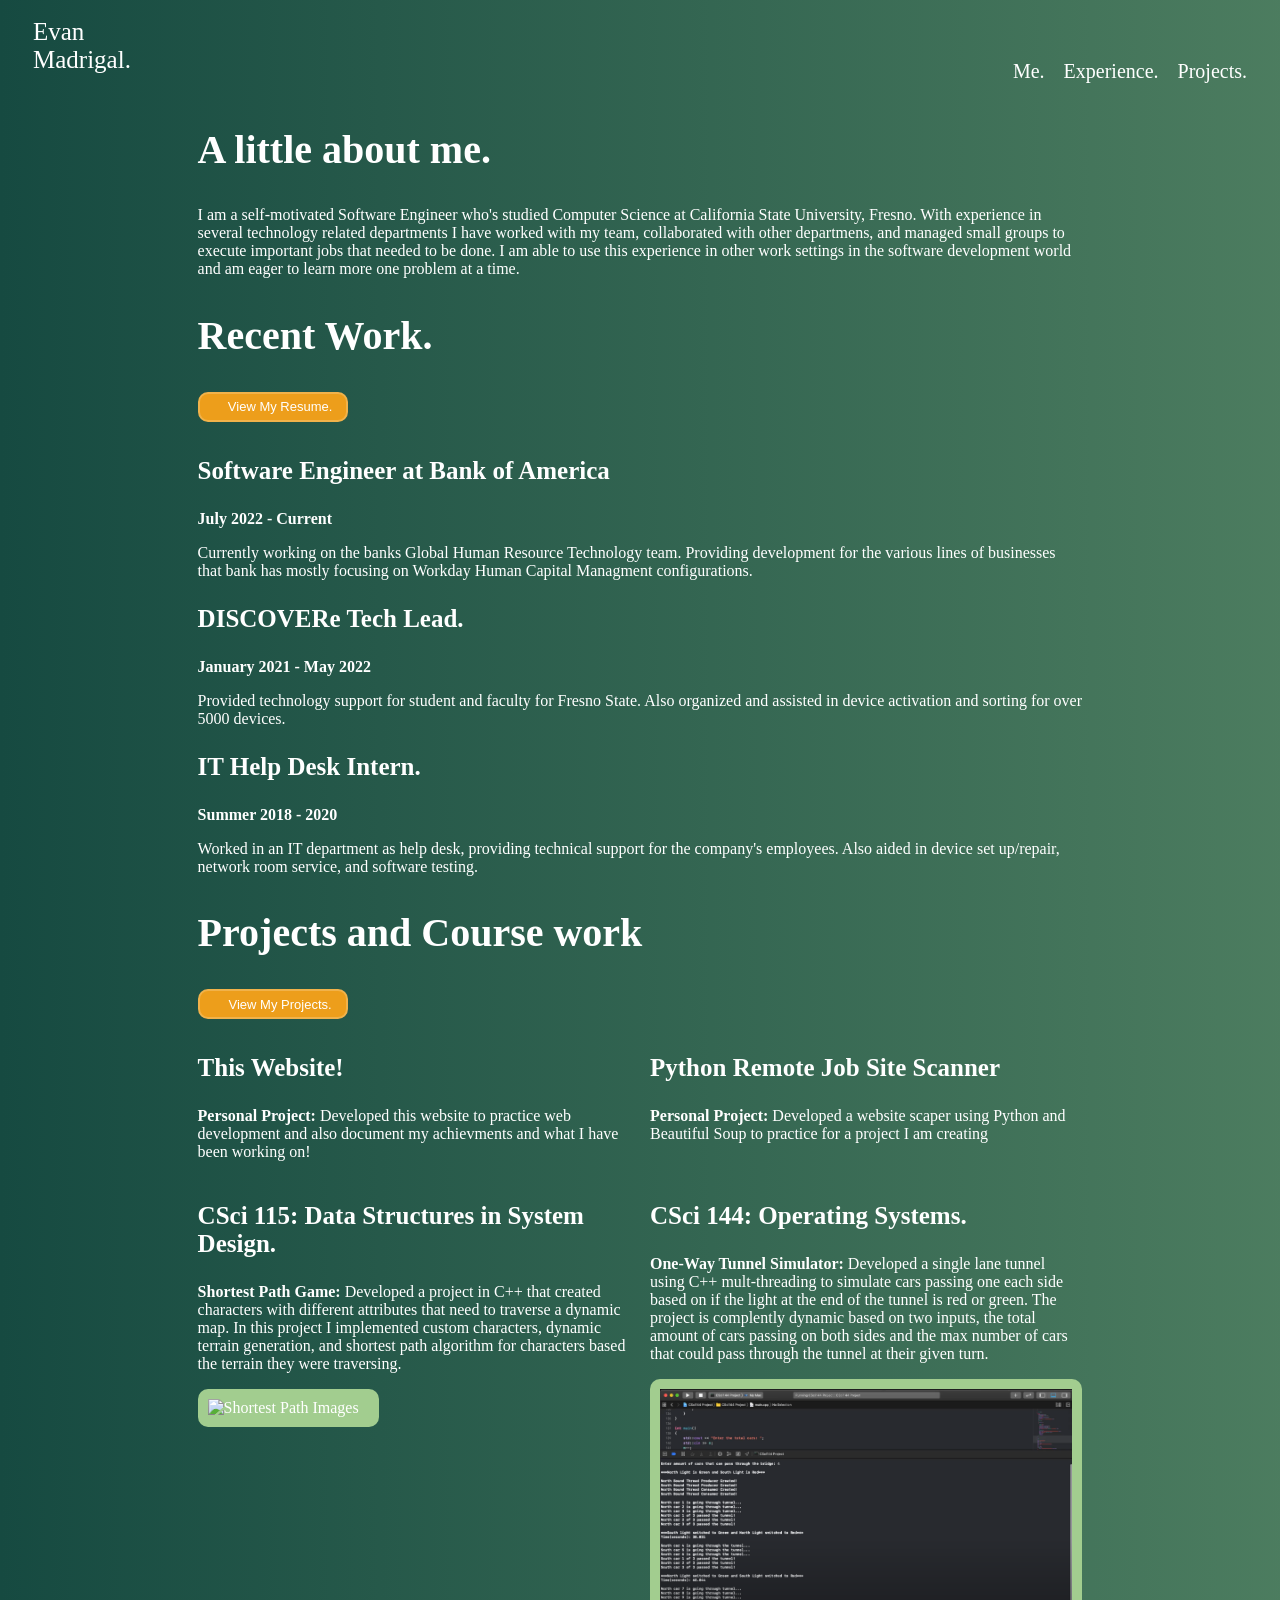
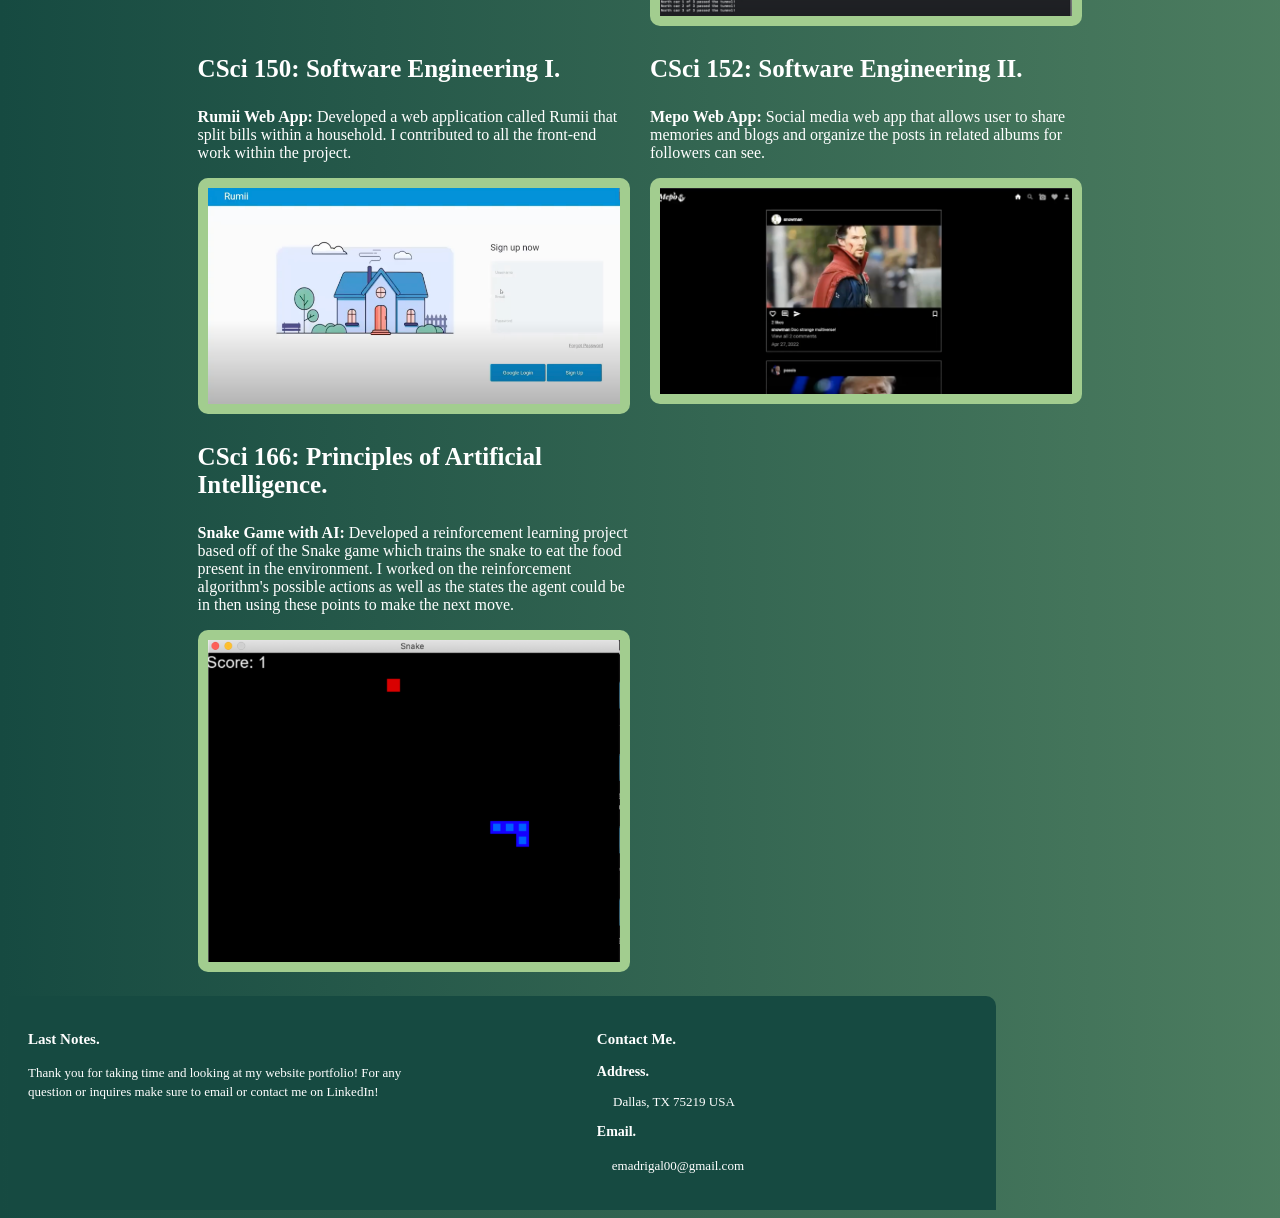
==== commit cabb75d6: "Updating my new projects" ====
--- a/main.html
+++ b/main.html
@@ -57,6 +57,18 @@
             <section id = "projects">
                 <h2> Projects and Course work</h2>
                 <button> <a href="https://github.com/EvanMadrigal" style="font-size: 13px;">View My Projects.</a> </button>
+                <div class = "sec-Container">
+                    <section class = "left-Sec">
+                        <h3>This Website!</h3>
+                        <p><strong> Personal Project: </strong> Developed this website to practice web development and also document my achievments and what I have been working on! </p>
+                    </section>
+
+                    <section class = "right-Sec"> 
+                        <h3>Python Remote Job Site Scanner</h3>
+                        <p><strong>Personal Project: </strong>Developed a website scaper using Python and Beautiful Soup to practice for a project I am creating</p>
+                    </section>
+                </div>
+
                 <div class = "sec-Container"> 
                     <section class = "left-Sec"> 
                         <h3>CSci 115: Data Structures in System Design.</h3>
@@ -110,8 +122,7 @@
 
                     <section class = "right-Sec"> 
                         <h3></h3>
-                        <p><strong></strong> </p>
-                        
+                        <p><strong></strong></p>
                     </section>
                 </div>
             </section>
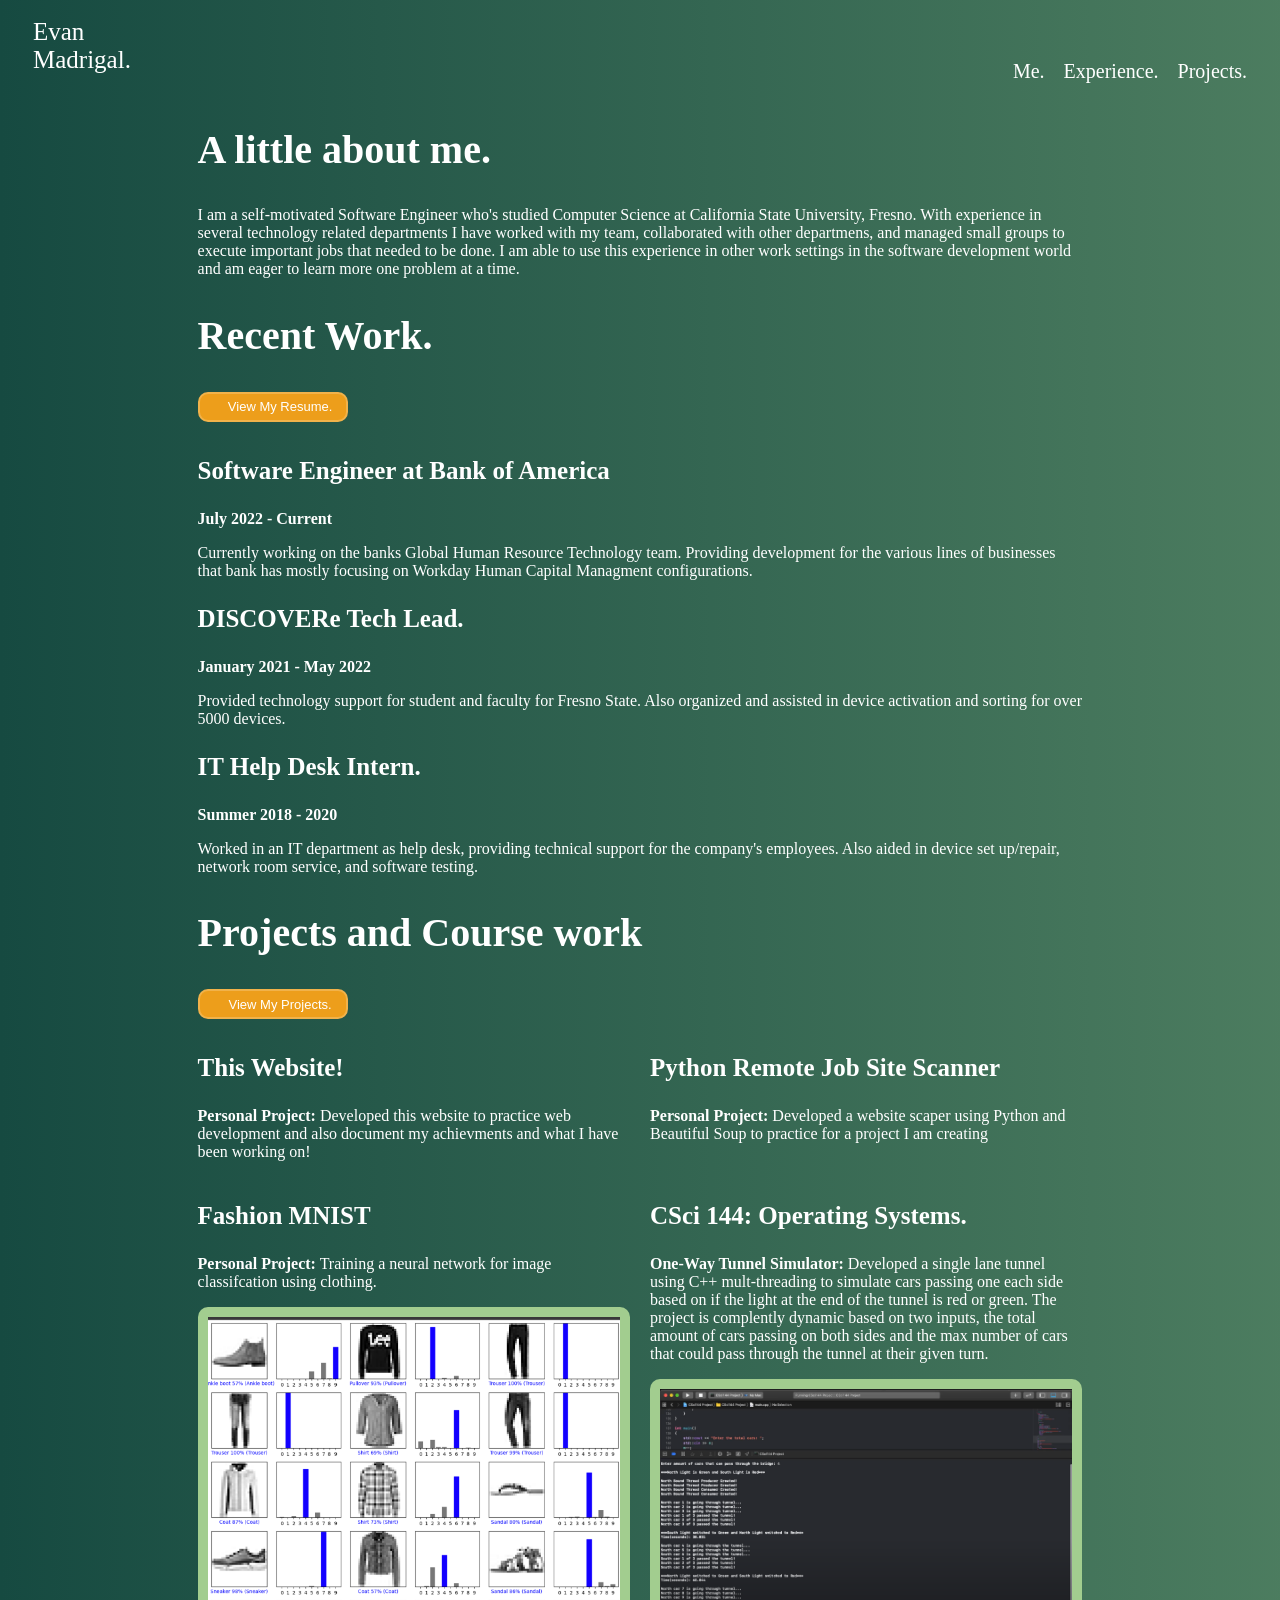
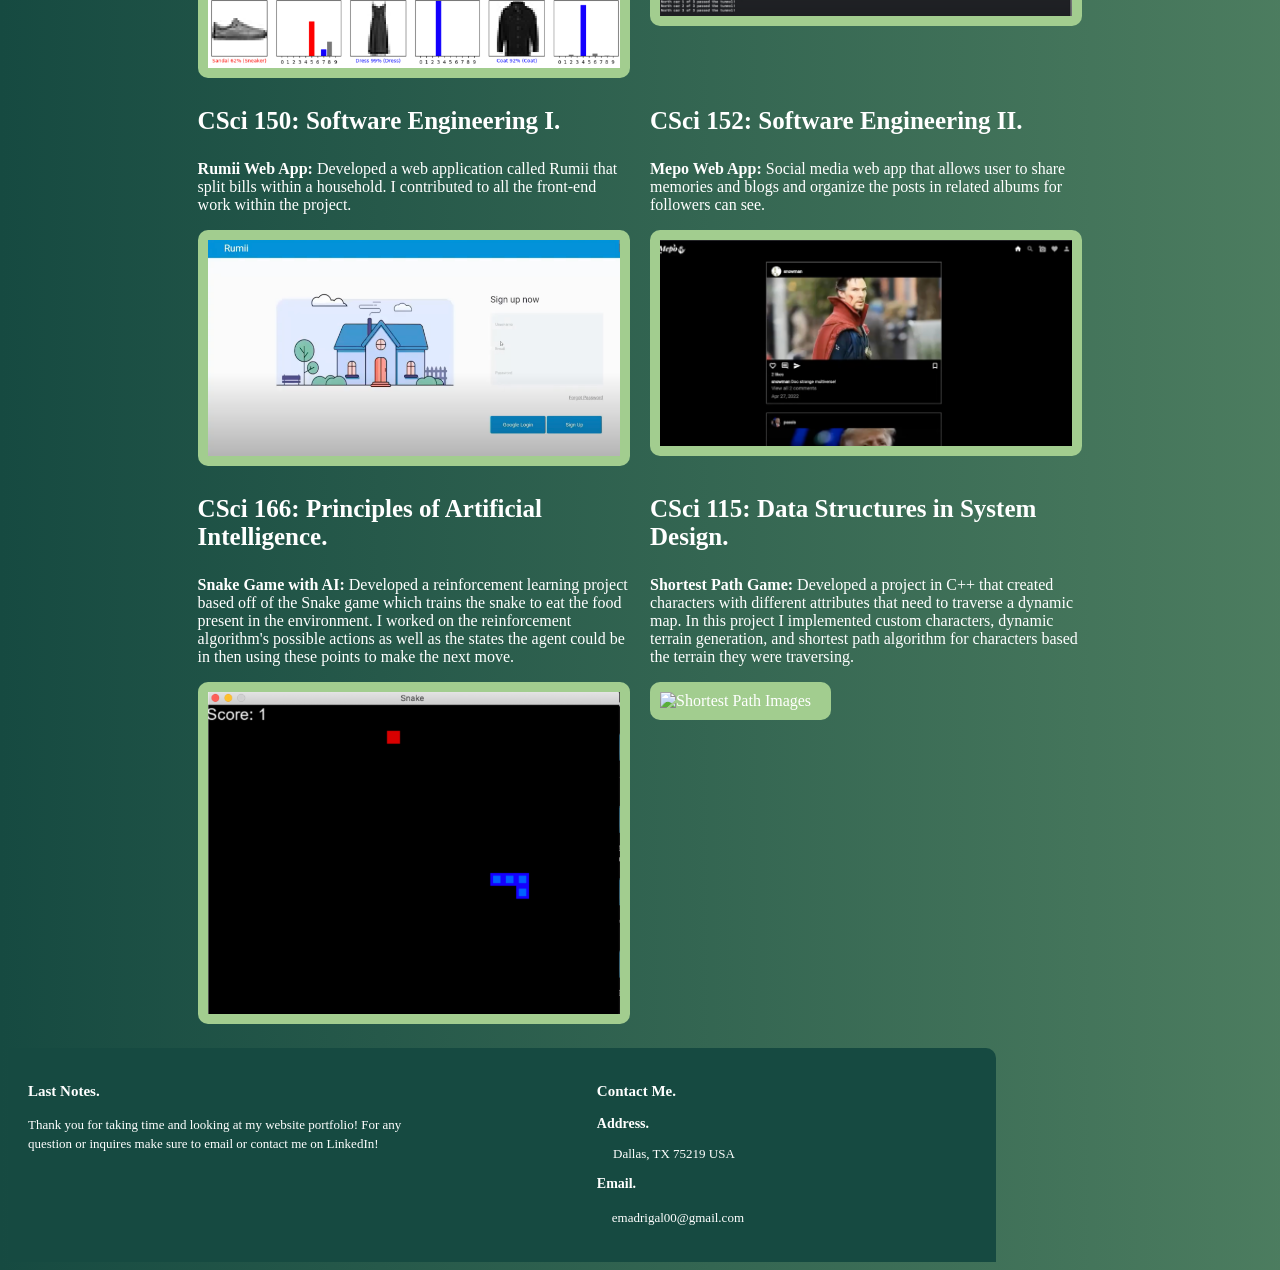
==== commit fd15f436: "Fashion Project" ====
--- a/main.html
+++ b/main.html
@@ -71,12 +71,10 @@
 
                 <div class = "sec-Container"> 
                     <section class = "left-Sec"> 
-                        <h3>CSci 115: Data Structures in System Design.</h3>
-                        <p><strong>Shortest Path Game:</strong> Developed a project in C++ that created characters with different attributes that need to traverse a dynamic map.
-                        In this project I implemented custom characters, dynamic terrain generation, and shortest path algorithm for characters based
-                        the terrain they were traversing.</p>
+                        <h3>Fashion MNIST</h3>
+                        <p><strong>Personal Project:</strong> Training a neural network for image classifcation using clothing.</p>
                         <div class="image-container">
-                            <img src="images/115ShortestPath.png" alt="Shortest Path Images">
+                            <img src="images/FashionMNIST.png" alt="Fashion Images">
                         </div>
                     </section>
 
@@ -121,8 +119,13 @@
                     </section>
 
                     <section class = "right-Sec"> 
-                        <h3></h3>
-                        <p><strong></strong></p>
+                        <h3>CSci 115: Data Structures in System Design.</h3>
+                        <p><strong>Shortest Path Game:</strong> Developed a project in C++ that created characters with different attributes that need to traverse a dynamic map.
+                        In this project I implemented custom characters, dynamic terrain generation, and shortest path algorithm for characters based
+                        the terrain they were traversing.</p>
+                        <div class="image-container">
+                            <img src="images/115ShortestPath.png" alt="Shortest Path Images">
+                        </div>
                     </section>
                 </div>
             </section>
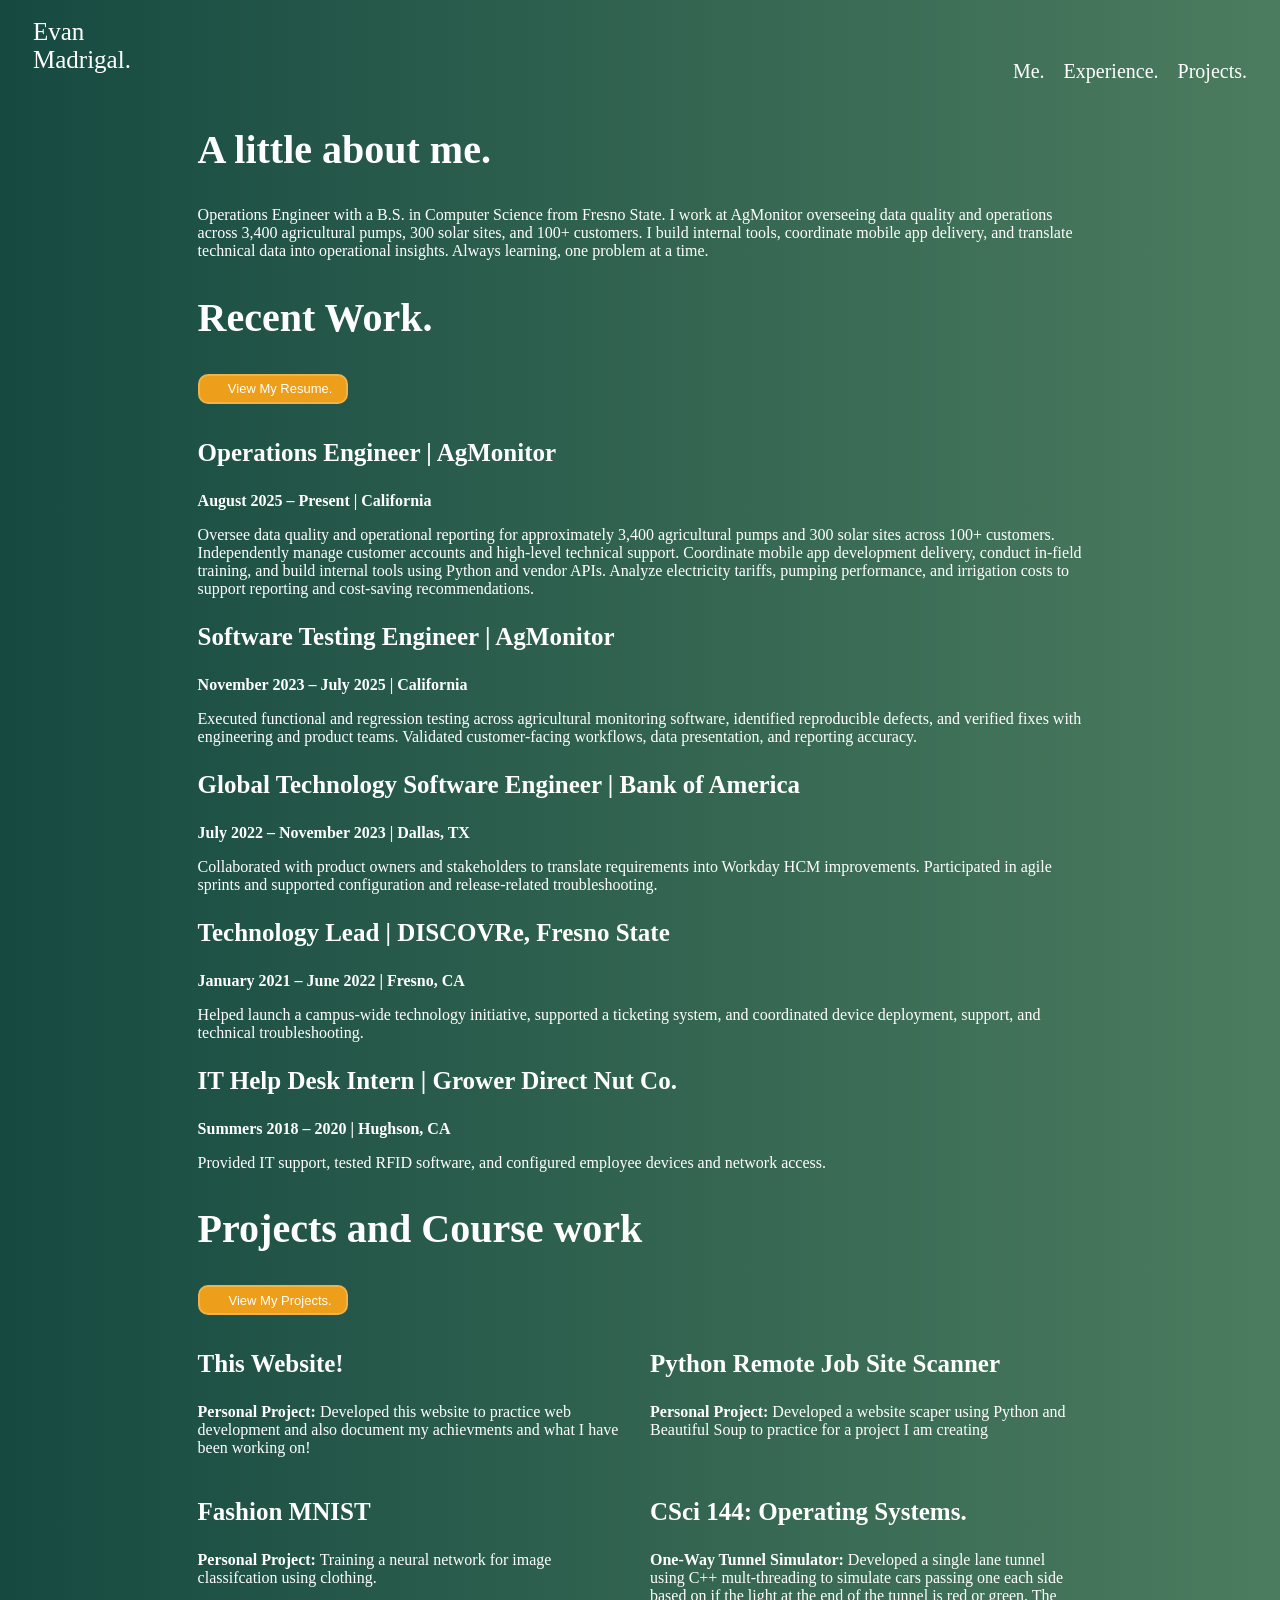
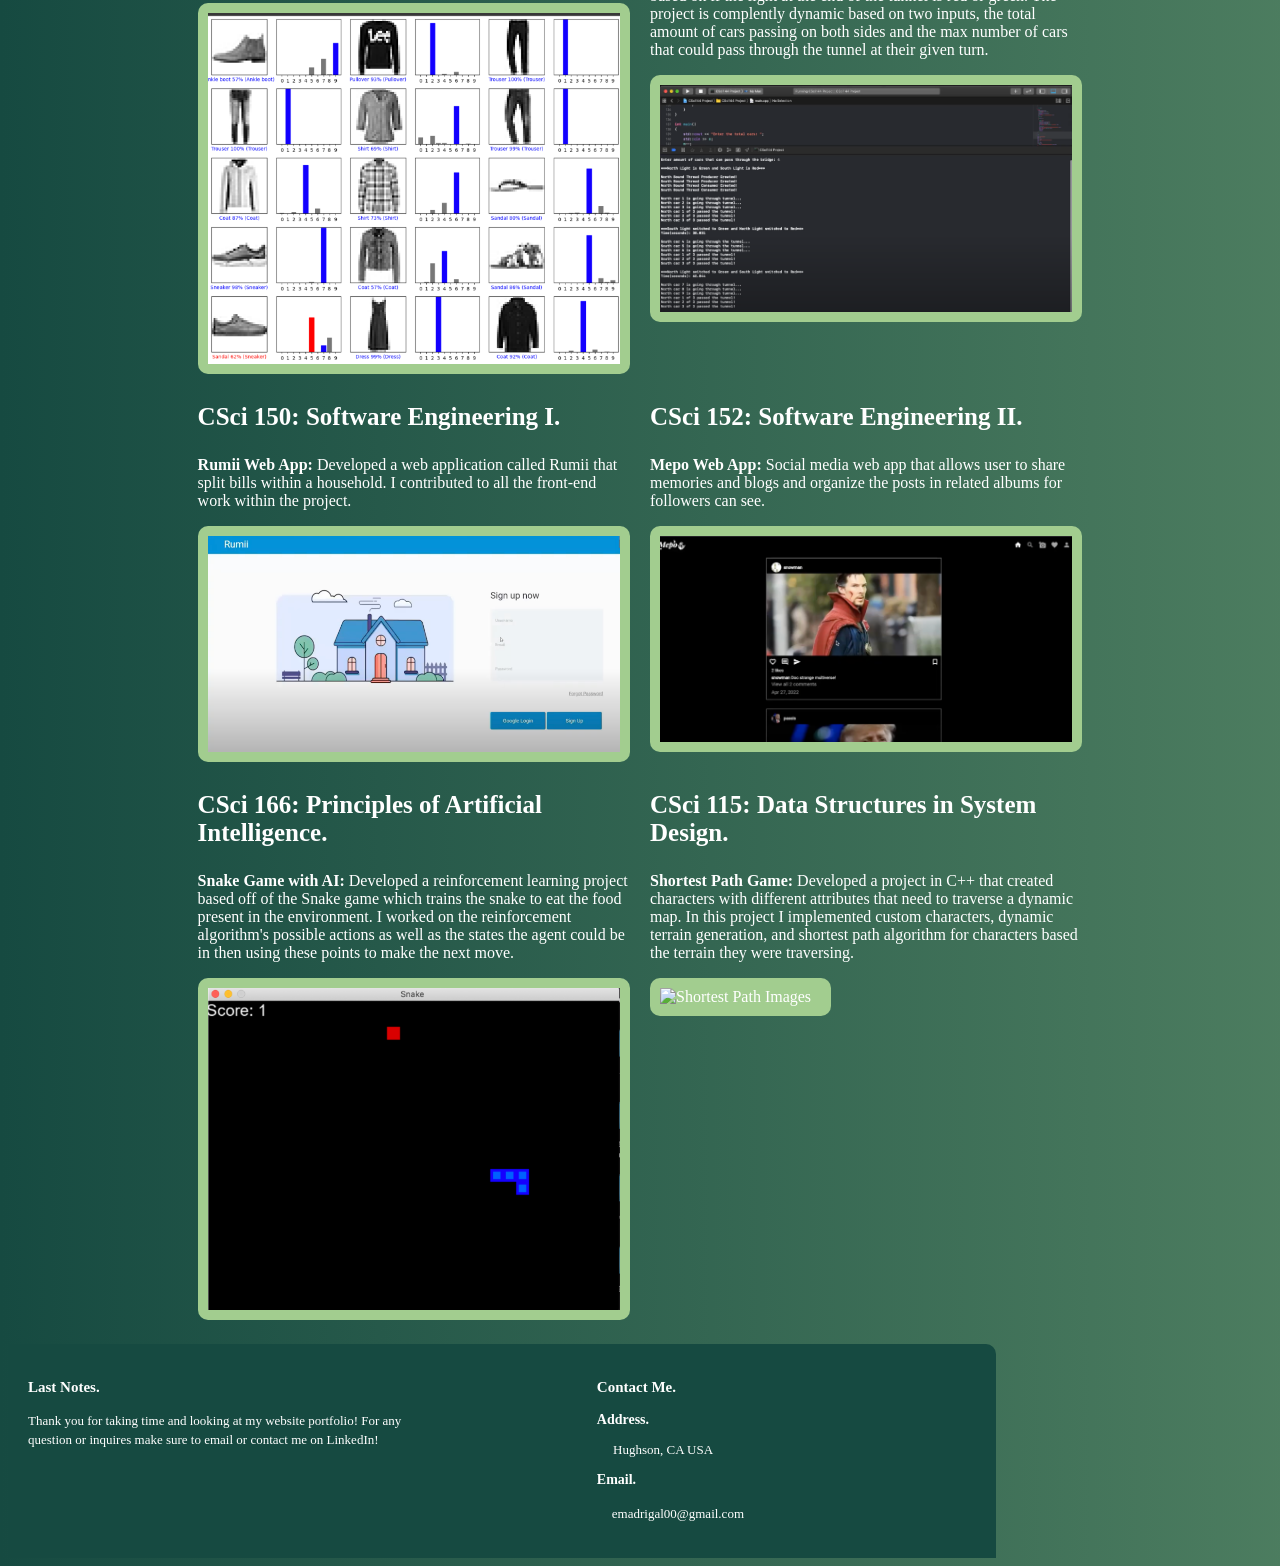
==== commit d3b548f6: "Update resume and experience to reflect current role at AgMonitor (2026) - Add Evan_Madrigal_Resume_" ====
--- a/main.html
+++ b/main.html
@@ -24,9 +24,7 @@
             
             <section id = "me">
                 <h2 > A little about me.</h2>
-                <p>I am a self-motivated Software Engineer who's studied Computer Science at California State University, Fresno. With experience in several technology related departments I have
-                    worked with my team, collaborated with other departmens, and managed small groups to execute important jobs that needed to be done. I am able to use
-                    this experience in other work settings in the software development world and am eager to learn more one problem at a time.
+                <p>Operations Engineer with a B.S. in Computer Science from Fresno State. I work at AgMonitor overseeing data quality and operations across 3,400 agricultural pumps, 300 solar sites, and 100+ customers. I build internal tools, coordinate mobile app delivery, and translate technical data into operational insights. Always learning, one problem at a time.
                  </p>
                  <!--
                  <div class="image-container">
@@ -37,21 +35,27 @@
 
             <section id = "experience">
                 <h2> Recent Work. </h2>
-                <button> <a style="font-size: 13px;" href="yourfile.pdf" download> View My Resume.</a> </button>
+                <button> <a style="font-size: 13px;" href="files/Evan_Madrigal_Resume_2026.pdf" download> View My Resume.</a> </button>
 
-                    <h3>Software Engineer at Bank of America</h3>
-                    <p><strong> July 2022 - Current</strong></p>
-                    <p> Currently working on the banks Global Human Resource Technology team. Providing development for the various lines of businesses that bank has mostly focusing on 
-                    Workday Human Capital Managment configurations.  </p>
-        
+                    <h3>Operations Engineer | AgMonitor</h3>
+                    <p><strong>August 2025 – Present | California</strong></p>
+                    <p>Oversee data quality and operational reporting for approximately 3,400 agricultural pumps and 300 solar sites across 100+ customers. Independently manage customer accounts and high-level technical support. Coordinate mobile app development delivery, conduct in-field training, and build internal tools using Python and vendor APIs. Analyze electricity tariffs, pumping performance, and irrigation costs to support reporting and cost-saving recommendations.</p>
 
-                    <h3>DISCOVERe Tech Lead.</h3>
-                    <p><strong> January 2021 - May 2022 </strong></p>
-                    <p>Provided technology support for student and faculty for Fresno State. Also organized and assisted in device activation and sorting for over 5000 devices.</p>
-                
-                    <h3>IT Help Desk Intern.</h3>
-                    <p><strong> Summer 2018 - 2020 </strong></p>
-                    <p>Worked in an IT department as help desk, providing technical support for the company's employees. Also aided in device set up/repair, network room service, and software testing.</p>
+                    <h3>Software Testing Engineer | AgMonitor</h3>
+                    <p><strong>November 2023 – July 2025 | California</strong></p>
+                    <p>Executed functional and regression testing across agricultural monitoring software, identified reproducible defects, and verified fixes with engineering and product teams. Validated customer-facing workflows, data presentation, and reporting accuracy.</p>
+
+                    <h3>Global Technology Software Engineer | Bank of America</h3>
+                    <p><strong>July 2022 – November 2023 | Dallas, TX</strong></p>
+                    <p>Collaborated with product owners and stakeholders to translate requirements into Workday HCM improvements. Participated in agile sprints and supported configuration and release-related troubleshooting.</p>
+
+                    <h3>Technology Lead | DISCOVRe, Fresno State</h3>
+                    <p><strong>January 2021 – June 2022 | Fresno, CA</strong></p>
+                    <p>Helped launch a campus-wide technology initiative, supported a ticketing system, and coordinated device deployment, support, and technical troubleshooting.</p>
+
+                    <h3>IT Help Desk Intern | Grower Direct Nut Co.</h3>
+                    <p><strong>Summers 2018 – 2020 | Hughson, CA</strong></p>
+                    <p>Provided IT support, tested RFID software, and configured employee devices and network access.</p>
             </section>
 
             <section id = "projects">
@@ -144,7 +148,7 @@
                 <h3  style="font-size: 15px;">Contact Me.</h3>
                 <dl>
                     <p style="font-size: 14px;"><strong>Address.</strong></p>
-                    <p style="font-size: 13px;">&nbsp;&nbsp;&nbsp;&nbsp;&nbsp;Dallas, TX 75219 USA</p>
+                    <p style="font-size: 13px;">&nbsp;&nbsp;&nbsp;&nbsp;&nbsp;Hughson, CA USA</p>
                     <p style="font-size: 14px;"><strong>Email.</strong></p>
                     <p><a style="font-size: 13px;" href="#">emadrigal00@gmail.com</a></p>
                 </dl>
